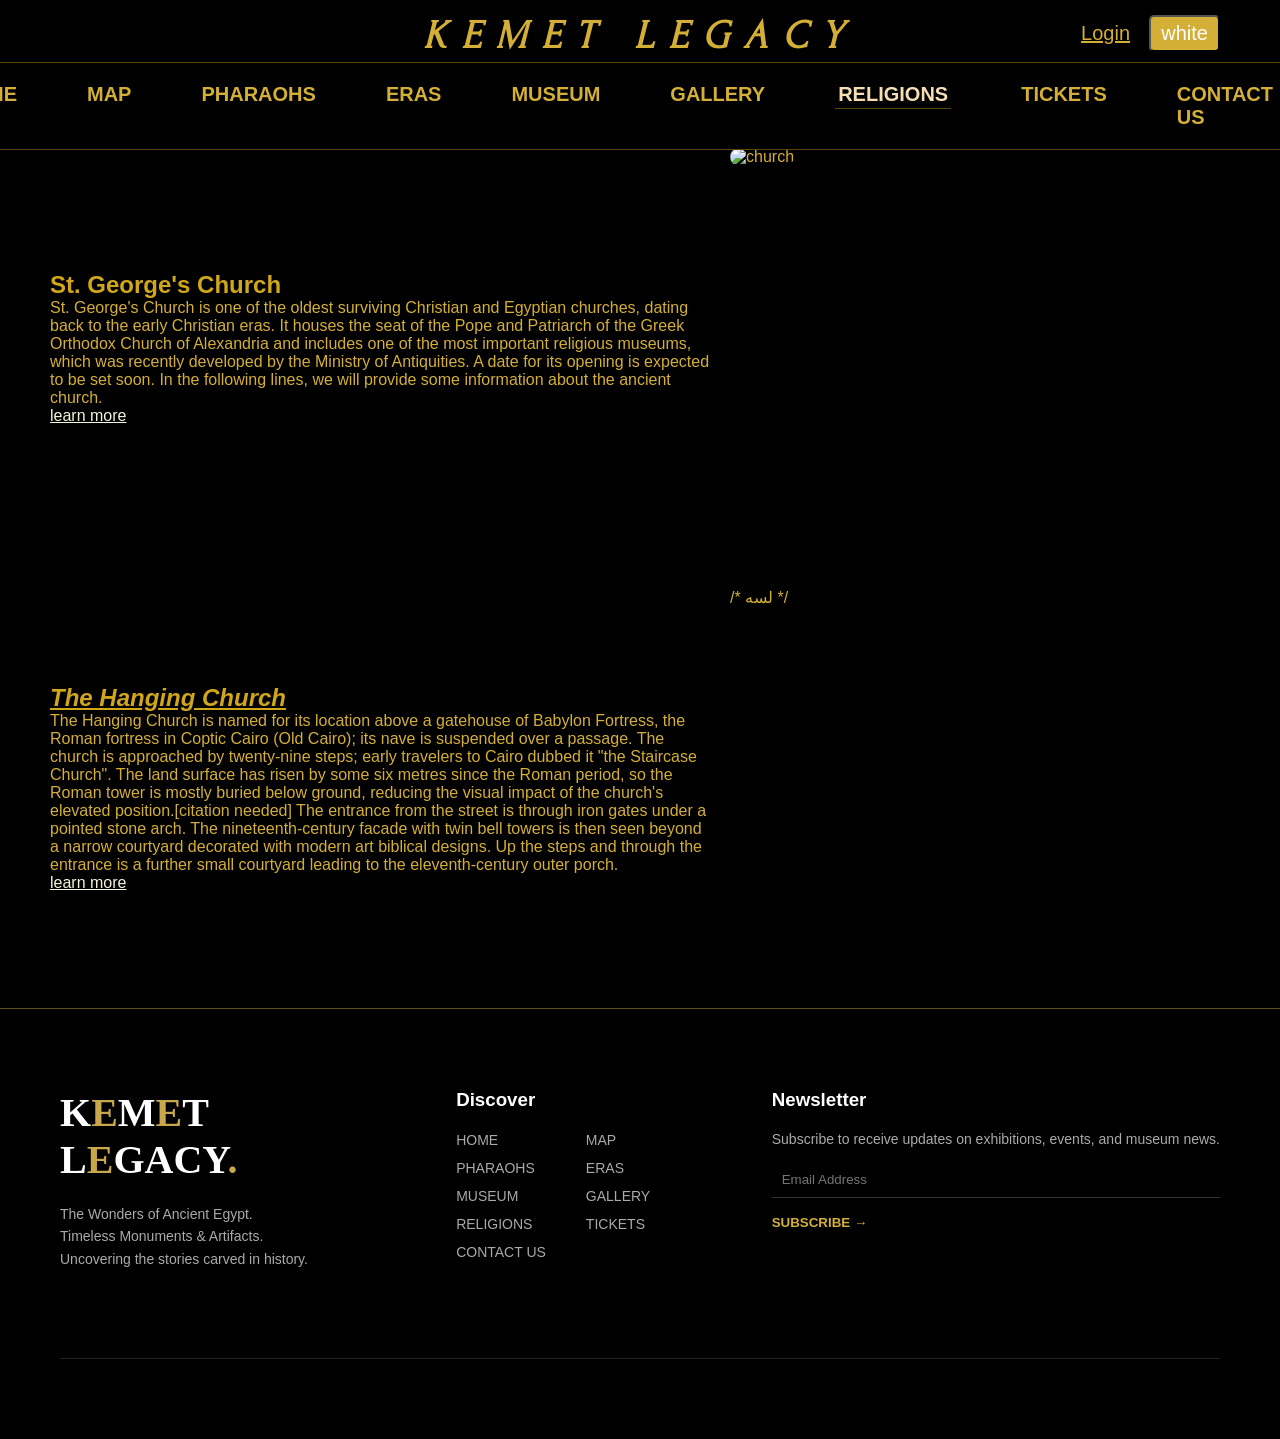
==== christianity.html @ c2927eb3 "Add files via upload" ====
<!DOCTYPE html>
<html>
    <head>
        <meta charset="UTF-8">
<meta name="viewport" content="width=device-width, initial-scale=1.0">
<title>KEMET LEGACY | RELIGIONS</title>
<link
      href="https://fonts.googleapis.com/css2?family=Forum&display=swap"
      rel="stylesheet"
    />
<header>
    <nav class="nav-head">
        <div class="brand">
        <button id="theme1">white</button> <button id="theme2">black</button>
        <h1><i>KEMET LEGACY</i></h1>
                  <a href="login.html" class="login"> Login</a>
        </div>
        <div class="nav-bar">
        <ul class="head">
            <li><a href="index.html">HOME</a></li>
            <li><a href="map.html">MAP</a></li>
            <li><a href="pharaohs.html">PHARAOHS</a></li>
            <li><a href="eras.html">ERAS</a></li>
            <li><a href="museum.html">MUSEUM</a></li>
            <li><a href="gallery.html">GALLERY</a></li>
            <li><a class="active" href="religions.html">RELIGIONS</a></li>
            <li><a href="tickets.html">TICKETS</a></li>
            <li><a href="contact.html">CONTACT US</a></li>
        </ul>
        </div>
    </nav>
    </header>

<link rel="stylesheet" href="my_css7.css">
    <style>
    </style>
    </head>
<body>
    <div class="main">
        <div class="text">
        <h2>St. George's Church</h2>       
        <p>
            St. George's Church is one of the oldest surviving Christian and Egyptian churches, dating back to the early Christian eras.
            It houses the seat of the Pope and Patriarch of the Greek Orthodox Church of Alexandria and includes one of the most important religious museums, which was recently developed by the Ministry of Antiquities.
            A date for its opening is expected to be set soon. In the following lines, we will provide some information about the ancient church.
        </p>
        <li class="link";><a style="color:#F5F5DC" href="https://www.youm7.com/story/2018/6/3/%D8%B3-%D9%88%D8%AC-%D9%83%D9%84-%D9%85%D8%A7-%D8%AA%D8%B1%D9%8A%D8%AF-%D9%85%D8%B9%D8%B1%D9%81%D8%AA%D9%87-%D8%B9%D9%86-%D9%83%D9%86%D9%8A%D8%B3%D8%A9-%D9%85%D8%A7%D8%B1-%D8%AC%D8%B1%D8%AC%D8%B3/3818206">learn more</a></li>
        </div>
        <div class="images-sidebar">
        <img src="imgs/church.jpg" alt="church" height="100%" width="100%" style="border-radius: 15px;">
        </div>
    </div>
<div class="main">
    <div class="text">
        <h2 style="font-style:italic;text-decoration-line:underline;">The Hanging Church</h2>
    
<p>
    The Hanging Church is named for its location above a gatehouse of Babylon Fortress, the Roman fortress in Coptic Cairo (Old Cairo); its nave is suspended over a passage.
    The church is approached by twenty-nine steps; early travelers to Cairo dubbed it "the Staircase Church". 
    The land surface has risen by some six metres since the Roman period, so the Roman tower is mostly buried below ground, reducing the visual impact of the church's elevated position.[citation needed]
    The entrance from the street is through iron gates under a pointed stone arch. The nineteenth-century facade with twin bell towers is then seen beyond a narrow courtyard decorated with modern art biblical designs. 
    Up the steps and through the entrance is a further small courtyard leading to the eleventh-century outer porch.
</p>
<li class="link";><a style="color:#F5F5DC" href="https://youtu.be/5cNl1jelDyQ?list=TLPQMzAwNDIwMjatkH_D9i3J9w">learn more</a></li>
</div>
            <div class="images-sidebar">
            <img class="wrap photo_1" src="imgs/photo1.jpg" alt="church" height="150px" width="200px">
            <img class="wrap photo_2" src="imgs/photo4.JPG" alt="church" height="150px" width="200px">
            <img class="wrap photo_3" src="imgs/photo5.jpg" alt="church" height="150px" width="200px">
            <img class="wrap photo_4" src="imgs/photo6.jpg" alt="church" height="150px" width="200px">
            <img class="wrap photo_5" src="imgs/photo8.jpg" alt="church" height="150px" width="200px"> /* لسه */
            <img class="wrap photo_6" src="imgs/photo9.webp" alt="church" height="150px" width="200px">
            </div>
</div>
</div>
<!-- =======footer start======== -->
        <footer class="footer">
    <div class="footer-container">

    <!-- LEFT -->
    <div class="footer-left">
        <h1 class="logo">K<span class="gold">E</span>M<span class="gold">E</span>T L<span class="gold">E</span>GACY<span
            class="gold">.</span></h1>
        <p>
        The Wonders of Ancient Egypt.<br>
        Timeless Monuments & Artifacts.<br>
        Uncovering the stories carved in history.
        </p>

        <div class="socials">
        <a href="#"><i class="fab fa-facebook"></i></a>
        <a href="#"><i class="fab fa-twitter"></i></a>
        <a href="#"><i class="fab fa-instagram"></i></a>
        <a href="#"><i class="fab fa-linkedin-in"></i></a>
        </div>
    </div>
    <!-- DISCOVER -->
    <div class="footer-section">
        <h3>Discover</h3>
        <ul class="discover-grid">
            <li><a href="index.html">HOME</a></li>
            <li><a href="map.html">MAP</a></li>
            <li><a href="pharaohs.html">PHARAOHS</a></li>
            <li><a href="eras.html">ERAS</a></li>
            <li><a href="museum.html">MUSEUM</a></li>
            <li><a href="gallery.html">GALLERY</a></li>
            <li><a href="religions.html">RELIGIONS</a></li>
            <li><a href="tickets.html">TICKETS</a></li>
            <li><a href="contact.html">CONTACT US</a></li>
        </ul>
    </div>

    <!-- NEWSLETTER -->
    <div class="footer-section">
        <h3>Newsletter</h3>
        <p>Subscribe to receive updates on exhibitions, events, and museum news.</p>

        <input type="email" placeholder="Email Address">
        <button class="gold">SUBSCRIBE →</button>
    </div>

    </div>

    <div class="footer-line"></div>
</footer>
        <!-- =======footer end======== -->
    <script src="main7.js"></script>
</body>
</html>
---- my_css7.css ----
* {
  margin: 0;
  padding: 0;
  box-sizing: border-box;
}
body {
  background-color: black;
  color: #d4af37;
  font-family: Arial, sans-serif;
  padding-top: 128px;
}
header {
  padding: 20px 0px;
  background-color: black;
  border-bottom: 0.5px solid #584602;
  position: fixed;
  top: 0;
  left: 0;
  width: 100%;
  z-index: 1;
  display: flex;
  flex-direction: column;
  align-items: center;
}
.nav-bar ul {
  display: flex;
  justify-content: center;
  gap: 20px;
  list-style: none;
  margin-top: 20px;
}
.head li a {
  text-decoration: none;
  font-weight: bold;
  font-size: 20px;
  color: #d4af37;
  text-align: center;
  margin-right: 50px;
}
.head li a:hover {
  color: wheat;
}
.head li a.active {
  color: wheat;
  border-bottom: 1px solid #584602;
  padding: 3px;
}
.brand h1 {
  font-size: 40px;
  letter-spacing: 2px;
  font-family: "Forum", serif;
  line-height: 0.8;
  letter-spacing: 15px;
}
.brand {
  display: block;
  text-align: center;
  padding-bottom: 10px;
  border-bottom: 0.5px solid #584602;
}

#intro {
  font-size: 30px;
}
.main {
  display: flex;
  align-items: center;
  justify-content: space-between;
  padding: 20px 50px;
  min-height: auto;
}
h2 {
  color: #d0a61b;
}
.text {
  flex: 1;
  padding-right: 20px;
}
.images-sidebar {
  flex: 1;
  position: relative;
  height: 400px;
  max-width: 500px;
  border-radius: 8px; /* to make he border of images circliiy */
}
.wrap {
  position: absolute;
  width: 100%;
  height: 100%;
  background-size: cover;
  background-position: center;
  border-radius: 15px;
  opacity: 0;
  animation: fadeLoop 18s infinite;
}
.image_1 {
  background-image: url(imgs/image.png);
}
.image_2 {
  background-image: url(imgs/image.jpg);
  animation-delay: 3s;
}
.image_3 {
  background-image: url(imgs/image2.jpg);
  animation-delay: 6s;
}
.image_4 {
  background-image: url(imgs/image3.jpg);
  animation-delay: 9s;
}
.image_5 {
  background-image: url(imgs/mosque.JPG);
  animation-delay: 12s;
}
.image_6 {
  background-image: url(imgs/image4.jpg);
  animation-delay: 15s;
}
.photo_1 {
  background-image: url(imgs/photo1.jpg);
}
.photo_2 {
  background-image: url(imgs/photo4.JPG);
  animation-delay: 3s;
}
.photo_3 {
  background-image: url(imgs/photo5.jpg);
  animation-delay: 6s;
}
.photo_4 {
  background-image: url(imgs/photo6.jpg);
  animation-delay: 9s;
}
.photo_5 {
  background-image: url(imgs/photo8.jpg);
  animation-delay: 12s;
}
.photo_6 {
  background-image: url(imgs/photo9.webp);
  animation-delay: 15s;
}

@keyframes fadeLoop {
  0% {
    opacity: 0;
  }
  10% {
    opacity: 1;
  }
  33% {
    opacity: 1;
  }
  45% {
    opacity: 0;
  }
  100% {
    opacity: 0;
  }
}
.cetadel1 {
  background-image: url(imgs/citadel1.jpg);
}
.cetadel2 {
  background-image: url(imgs/citadel2.jpg);
  animation-delay: 2.25s;
}
.cetadel3 {
  background-image: url(imgs/citadel3.jpg);
  animation-delay: 4.5s;
}
.cetadel4 {
  background-image: url(imgs/citadel4.jpg);
  animation-delay: 6.75s;
}
.cetadel5 {
  background-image: url(imgs/citadel5.jpg);
  animation-delay: 9s;
}
.cetadel6 {
  background-image: url(imgs/saladin.jpg);
  animation-delay: 11.25s;
}
.cetadel7 {
  background-image: url(imgs/cetadel7.jpg);
  animation-delay: 13.5s;
}
.cetadel8 {
  background-image: url(imgs/cetadel8.jpg);
  animation-delay: 15.75;
}

.link {
  display: inline-block;
  transition: 0.4s ease; /* سرعة الحركة */
  color: black; /* لون افتراضي مغاير للأزرق */
  text-decoration: none;
}
.link:hover {
  transform: scale(1.2);
}
.link:active {
  transform: scale(0.9);
}
#home_background {
  background-image: url(imgs/back-image.png);
  width: 100%;
  height: 500px;
  color: black;
  padding-bottom: 5px;
}
.hero {
  position: relative;
  width: 100%;
  height: 60vh; /* ليأخذ طول الشاشة بالكامل */
  overflow: hidden;
  display: flex;
  flex-direction: column;
  align-items: left;
  justify-content: left;
  color: black;
}
.main-card {
  transition: 0.4s;
  cursor: pointer;
  border: 5px solid transparent;
}
.main-card:hover {
  transform: translateY(-10px);
  box-shadow:
    0 25px 40px rgba(229, 193, 0, 0.3),
    0 5px 15px rgba(184, 134, 11, 0.4); /*بيعبر عن الظل خلف الكارت الرقم الاول عن horizontal offset(x) والثاني والثالث عن vertical(y)لو موجب الظل بينزل لاسفل كتبنا ظلين الاول الخارجي والثاني الداخلي*/
  border-color: #e5c100;
}

.intro-sidebar {
  display: flex;
  justify-content: space-between;
  width: 100%;
  max-height: 700px;
  align-items: center;
}

.text-side {
  width: 55%;
  font-size: 30px;
  max-height: 700px;
  text-align: left;
  justify-content: flex-start;
  margin-left: 10px;
  line-height: 1.5;
  font-style: italic;
}
.video-side {
  display: flex;
  align-items: center;
  justify-content: flex-end;
  width: 40%;
  height: 700px;
  padding: 0px;
  margin-right: 5px;
}

.video-side video {
  width: 100%;
  height: 100%;
  max-height: 700px;
  object-fit: cover;
  border-radius: 15px;
}

.header-side {
  width: 100%;
  text-align: center;
  /* margin-bottom: 20px; */
  font-style: italic;
}

.header-side h1 {
  font-size: 48px;
  color: #ffcc00;
  text-decoration: underline;
}

#theme1,
#theme2 {
  position: absolute;
  top: 15px;
  right: 60px;
  font-size: 20px;
  border-radius: 5px;
  background-color: #d4af37;
  padding: 5px 10px;
  cursor: pointer;
}
#theme1 {
  color: white;
}
#theme2 {
  color: black;
}
#theme2 {
  display: none;
}
body.white .head li a.active,
body.white .head li a:hover {
  color: rgb(102, 71, 0);
}
#theme1:hover,
#theme2:hover {
  background-color: #6e5b1c;
}

/* footer start to change color */
body.white footer,
body.white footer * {
  color: black;
  background-color: white;
}
body.white .logo span {
  color: #c9a74d;
}
body.white .footer-section button {
  color: #d4af37;
}
/* footer end to change color


/* footer نفسه */
.footer {
  background-color: #000;
  color: #aaa;
  padding: 80px 60px;
  border-top: 1px solid #917937a8;
}

.footer-container {
  display: flex;
  justify-content: space-between;
  gap: 60px;
}

/* LEFT */
.footer-left {
  max-width: 300px;
}

.logo {
  color: white;
  font-size: 40px;
  margin-bottom: 20px;
  font-family: "Playfair Display", serif;
}

.logo span {
  color: #c9a74d;
}

.footer-left p {
  line-height: 1.6;
  font-size: 14px;
}

.socials {
  margin-top: 20px;
}

.socials a {
  display: inline-block;
  margin-right: 12px;
  color: white;
  text-decoration: none;
  font-size: 14px;
}

/* SECTIONS */
.footer-section h3 {
  color: white;
  margin-bottom: 20px;
}

.discover-grid {
  display: grid;
  grid-template-columns: repeat(2, 1fr);
  gap: 10px 40px;
  list-style: none;
  padding: 0;
}

.discover-grid li a {
  text-decoration: none;
  color: #aaa;
  font-size: 14px;
  transition: 0.3s;
}

.discover-grid li a:hover {
  color: #d4af37;
}

.footer-section p {
  font-size: 14px;
  margin-bottom: 15px;
}

/* NEWSLETTER */
.footer-section input {
  width: 100%;
  padding: 10px;
  background: transparent;
  border: none;
  border-bottom: 1px solid #333;
  color: white;
  margin-bottom: 15px;
}

.footer-section button {
  background: none;
  border: none;
  color: #d4af37;
  cursor: pointer;
  font-weight: bold;
}

/* LINE */
.footer-line {
  margin-top: 50px;
  height: 1px;
  background-color: #222;
}
.login {
  position: absolute;
  top: 22px;
  right: 150px;
  font-size: 20px;
  color: #d4af37;
  cursor: pointer;
}
.login:hover {
  color: #6e5b1c;
}
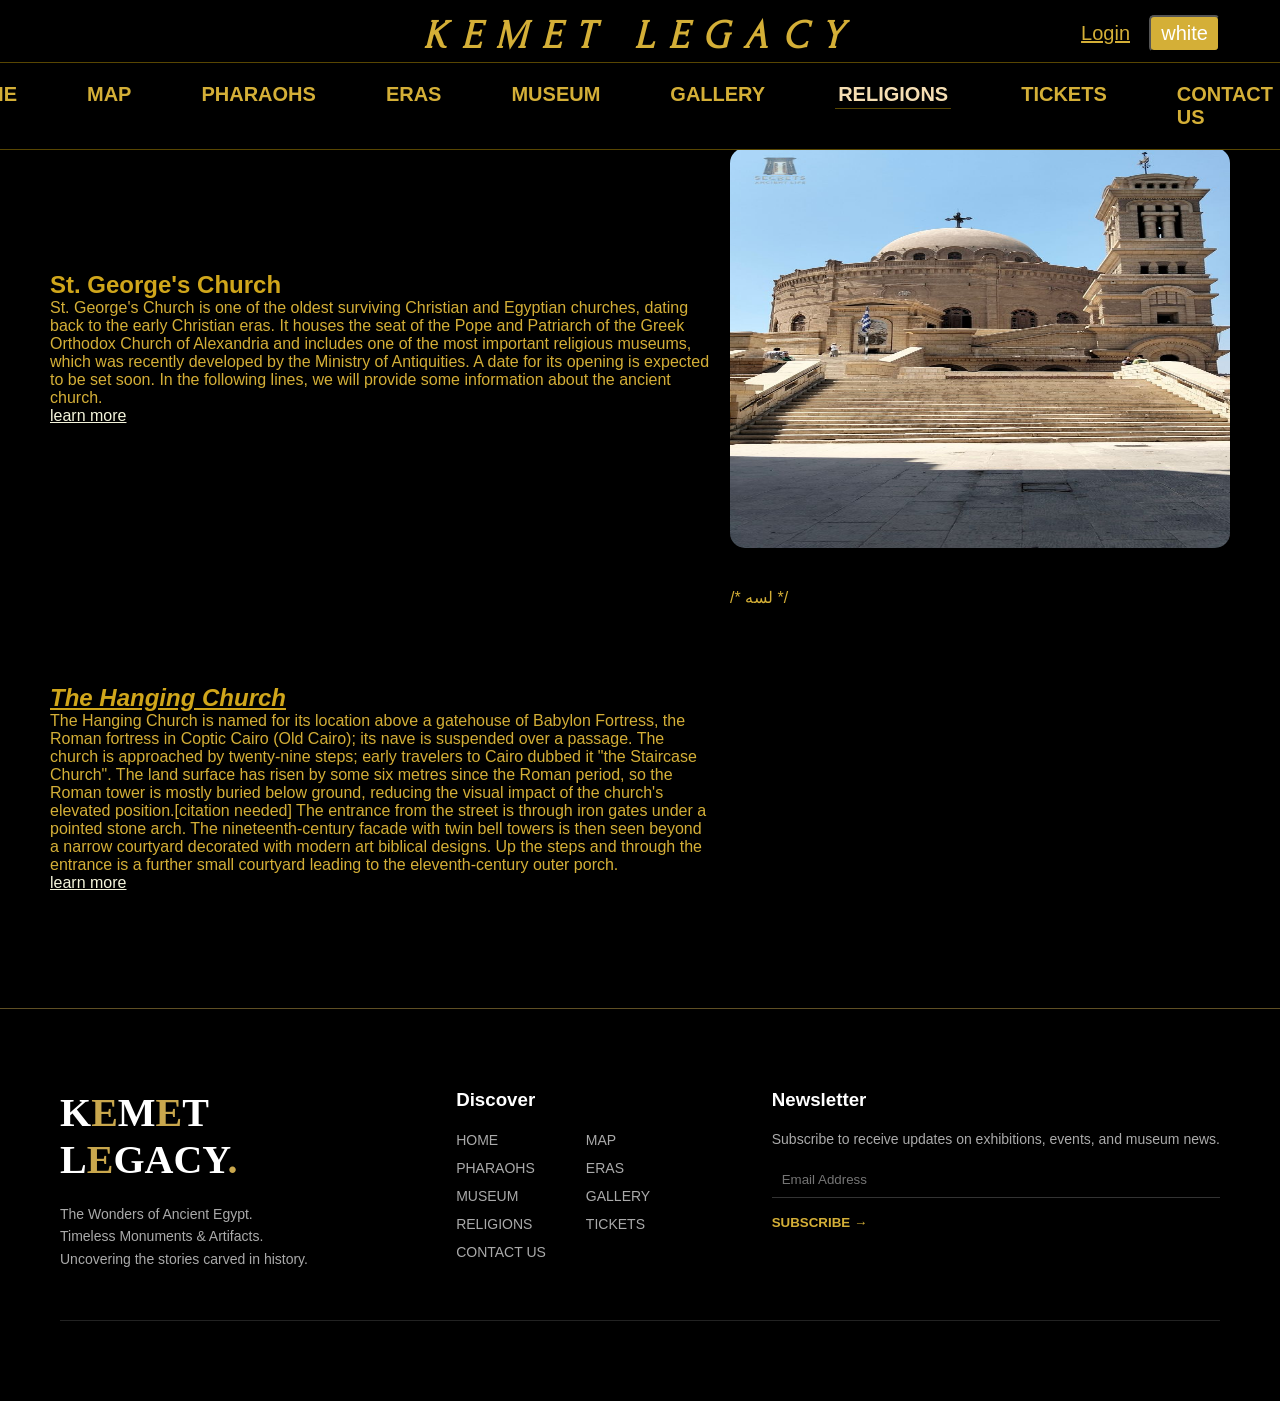
==== commit d10d87a6: "Update christianity.html" ====
--- a/christianity.html
+++ b/christianity.html
@@ -87,12 +87,7 @@
         Uncovering the stories carved in history.
         </p>
 
-        <div class="socials">
-        <a href="#"><i class="fab fa-facebook"></i></a>
-        <a href="#"><i class="fab fa-twitter"></i></a>
-        <a href="#"><i class="fab fa-instagram"></i></a>
-        <a href="#"><i class="fab fa-linkedin-in"></i></a>
-        </div>
+        
     </div>
     <!-- DISCOVER -->
     <div class="footer-section">
@@ -126,4 +121,4 @@
         <!-- =======footer end======== -->
     <script src="main7.js"></script>
 </body>
-</html>+</html>
